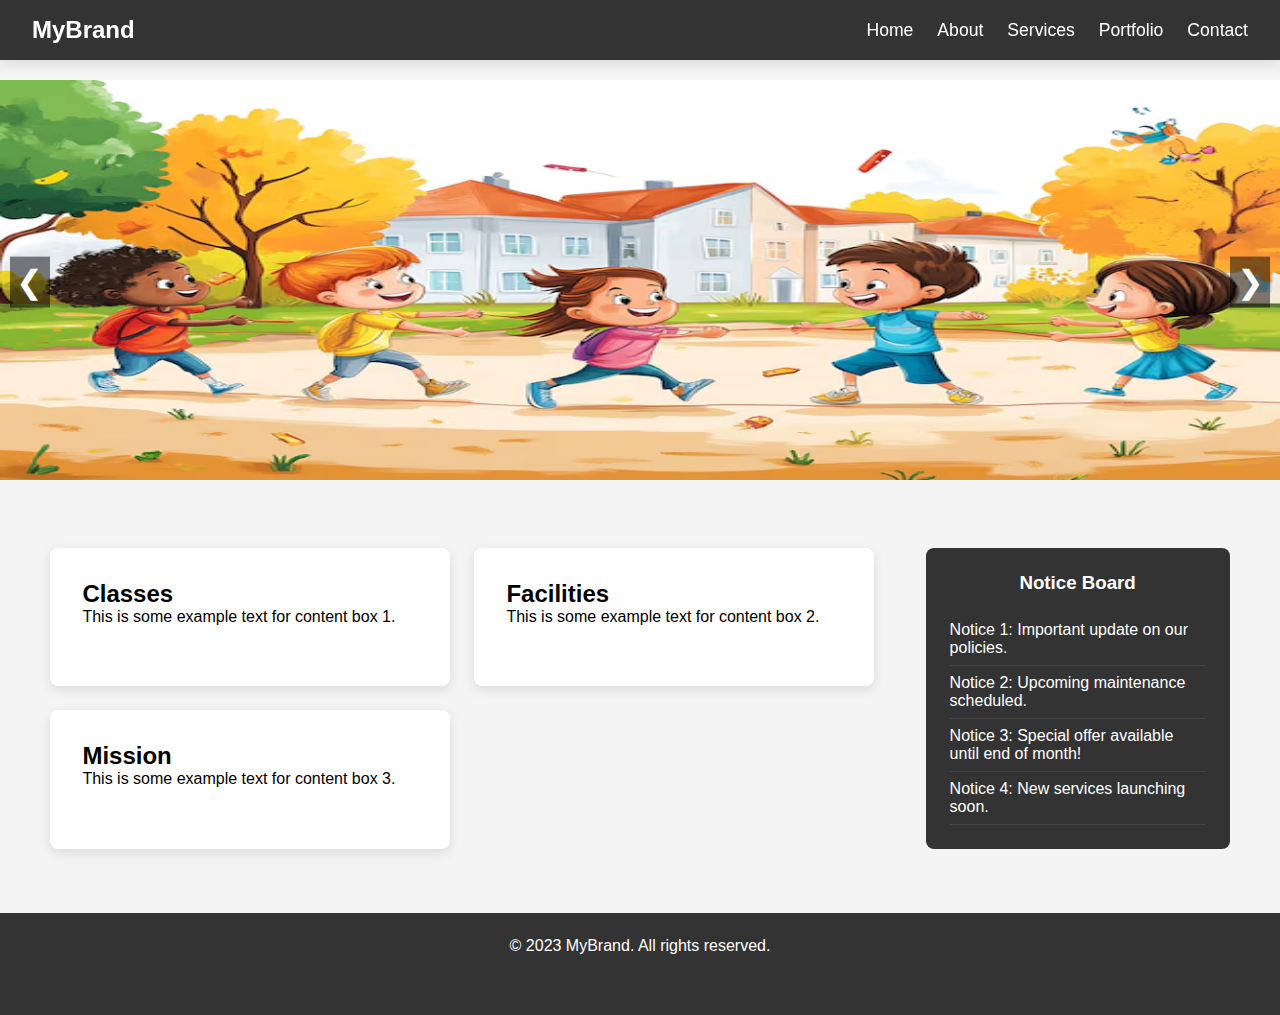
==== index.html @ eb5e8fb8 "Add files via upload" ====
<!DOCTYPE html>
<html lang="en">
<head>
  <meta charset="UTF-8">
  <meta name="viewport" content="width=device-width, initial-scale=1.0">
  <title>Responsive World-Class Website</title>
  <link rel="stylesheet" href="styles.css">
</head>
<body>

  <!-- Navbar Section -->
  <nav class="navbar">
    <div class="navbar-logo">MyBrand</div>
    <ul class="navbar-links">
      <li><a href="#home">Home</a></li>
      <li><a href="#about">About</a></li>
      <li><a href="#services">Services</a></li>
      <li><a href="#portfolio">Portfolio</a></li>
      <li><a href="#contact">Contact</a></li>
    </ul>
    <div class="hamburger" onclick="toggleMenu()">&#9776;</div>
  </nav>

  <!-- Carousel Section -->
  <section class="carousel">
    <div class="carousel-slide active">
      <img src="image1.jpg" alt="Slide 1">
    </div>
    <div class="carousel-slide">
      <img src="image3.jpg" alt="Slide 2">
    </div>
    <div class="carousel-slide">
      <img src="image2.jpg" alt="Slide 2">
    </div>
    <div class="carousel-slide">
      <img src="https://via.placeholder.com/1200x500" alt="Slide 3">
    </div>
    <button class="carousel-prev" onclick="prevSlide()">&#10094;</button>
    <button class="carousel-next" onclick="nextSlide()">&#10095;</button>
  </section>

  <!-- Main Content Section -->
  <div class="main-content">
    <!-- Content Boxes Section -->
    <section class="content">
      <div class="content-box">
        <h2>Classes</h2>
        <p>This is some example text for content box 1.</p>
      </div>
      <div class="content-box">
        <h2>Facilities</h2>
        <p>This is some example text for content box 2.</p>
      </div>
      <div class="content-box">
        <h2>Mission</h2>
        <p>This is some example text for content box 3.</p>
      </div>
    </section>

    <!-- Notice Board Section -->
    <aside class="notice-board">
      <h3>Notice Board</h3>
      <ul>
        <li>Notice 1: Important update on our policies.</li>
        <li>Notice 2: Upcoming maintenance scheduled.</li>
        <li>Notice 3: Special offer available until end of month!</li>
        <li>Notice 4: New services launching soon.</li>
      </ul>
    </aside>
  </div>

  <!-- Footer Section -->
  <footer class="footer">
    <div class="footer-content">
      <p>© 2023 MyBrand. All rights reserved.</p>
      <div class="social-icons">
        <a href="#"><i class="fab fa-facebook"></i></a>
        <a href="#"><i class="fab fa-twitter"></i></a>
        <a href="#"><i class="fab fa-instagram"></i></a>
      </div>
    </div>
  </footer>

  <script src="script.js"></script>
</body>
</html>
---- styles.css ----
* {
  margin: 0;
  padding: 0;
  box-sizing: border-box;
}

body {
  font-family: Arial, sans-serif;
  background-color: #f4f4f4;
}

.navbar {
  position: fixed;
  top: 0;
  width: 100%;
  background-color: #333;
  color: #fff;
  display: flex;
  justify-content: space-between;
  align-items: center;
  padding: 1em 2em;
  z-index: 10;
  box-shadow: 0 4px 12px rgba(0, 0, 0, 0.1);
}

.navbar-logo {
  font-size: 1.5em;
  font-weight: bold;
}

.navbar-links {
  list-style: none;
  display: flex;
  gap: 1.5em;
}

.navbar-links a {
  color: #fff;
  text-decoration: none;
  font-size: 1.1em;
  position: relative;
}

.navbar-links a:hover {
  color: #4CAF50;
}

.hamburger {
  display: none;
  font-size: 1.8em;
  cursor: pointer;
}

@media (max-width: 768px) {
  .navbar-links {
    display: none;
    position: absolute;
    top: 100%;
    left: 0;
    right: 0;
    background-color: #333;
    flex-direction: column;
    align-items: center;
  }

  .hamburger {
    display: block;
  }

  .navbar-links.active {
    display: flex;
  }
}

.carousel {
  position: relative;
  max-width: 100%;
  margin-top: 80px;
  overflow: hidden;
}

.carousel-slide {
  display: none;
}

.carousel-slide.active {
  display: block;
}

.carousel img {
  width: 100%;
  height: 400px;
}

.carousel-prev, .carousel-next {
  position: absolute;
  top: 50%;
  transform: translateY(-50%);
  background-color: rgba(0, 0, 0, 0.5);
  color: #fff;
  font-size: 2em;
  padding: 0.2em;
  border: none;
  cursor: pointer;
  z-index: 5;
}

.carousel-prev {
  left: 10px;
}

.carousel-next {
  right: 10px;
}

.main-content {
  display: flex;
  flex-wrap: wrap;
  gap: 1.5em;
  padding: 2em;
  justify-content: center;
  margin-top: 2em;
}

.content {
  display: flex;
  gap: 1.5em;
  width: 70%;
  flex-wrap: wrap;
}

.content-box {
  background-color: #fff;
  border-radius: 8px;
  padding: 2em;
  width: 100%;
  max-width: 400px;
  box-shadow: 0 4px 12px rgba(0, 0, 0, 0.1);
  transition: transform 0.3s ease;
}

.content-box:hover {
  transform: translateY(-10px);
}

/* Notice Board */
.notice-board {
  width: 25%;
  background-color: #333;
  color: #fff;
  padding: 1.5em;
  border-radius: 8px;
  max-height: 400px;
  overflow-y: auto;
}

.notice-board h3 {
  margin-bottom: 1em;
  text-align: center;
}

.notice-board ul {
  list-style-type: none;
}

.notice-board li {
  padding: 0.5em 0;
  border-bottom: 1px solid #444;
}

@media (max-width: 768px) {
  .content {
    width: 100%;
  }

  .notice-board {
    width: 100%;
    margin-top: 1em;
  }
}

/* Footer */
.footer {
  background-color: #333;
  color: #fff;
  text-align: center;
  padding: 1.5em 2em;
  margin-top: 2em;
}

.footer .social-icons a {
  color: #fff;
  margin: 0 1em;
  text-decoration: none;
  font-size: 1.5em;
}

.footer-content p {
  margin-bottom: 0.5em;
}
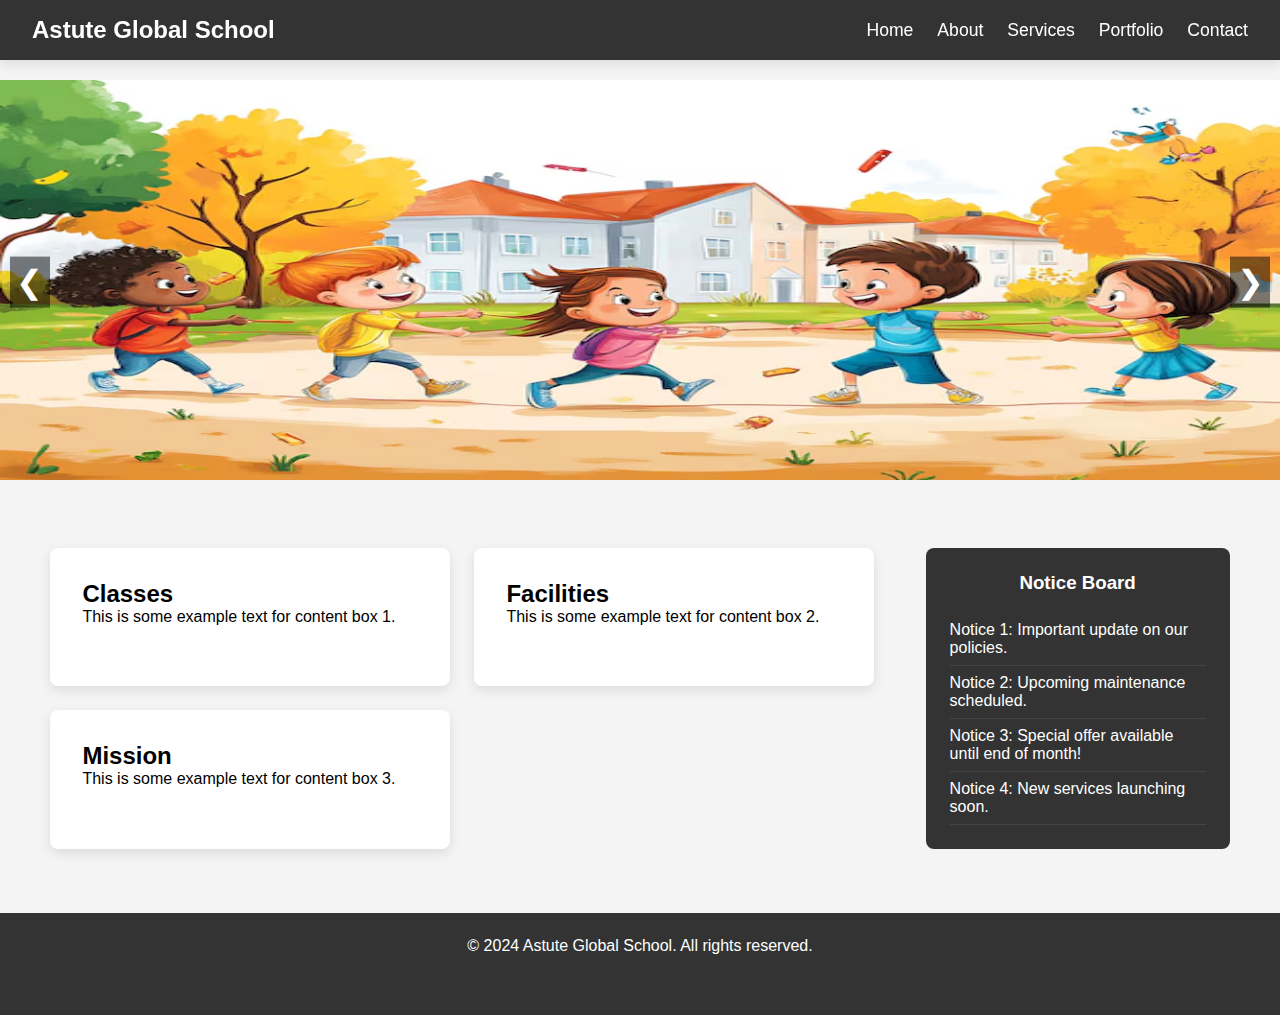
==== commit 8910af58: "Update index.html" ====
--- a/index.html
+++ b/index.html
@@ -10,7 +10,7 @@
 
   <!-- Navbar Section -->
   <nav class="navbar">
-    <div class="navbar-logo">MyBrand</div>
+    <div class="navbar-logo">Astute Global School</div>
     <ul class="navbar-links">
       <li><a href="#home">Home</a></li>
       <li><a href="#about">About</a></li>
@@ -72,7 +72,7 @@
   <!-- Footer Section -->
   <footer class="footer">
     <div class="footer-content">
-      <p>© 2023 MyBrand. All rights reserved.</p>
+      <p>© 2024 Astute Global School. All rights reserved.</p>
       <div class="social-icons">
         <a href="#"><i class="fab fa-facebook"></i></a>
         <a href="#"><i class="fab fa-twitter"></i></a>
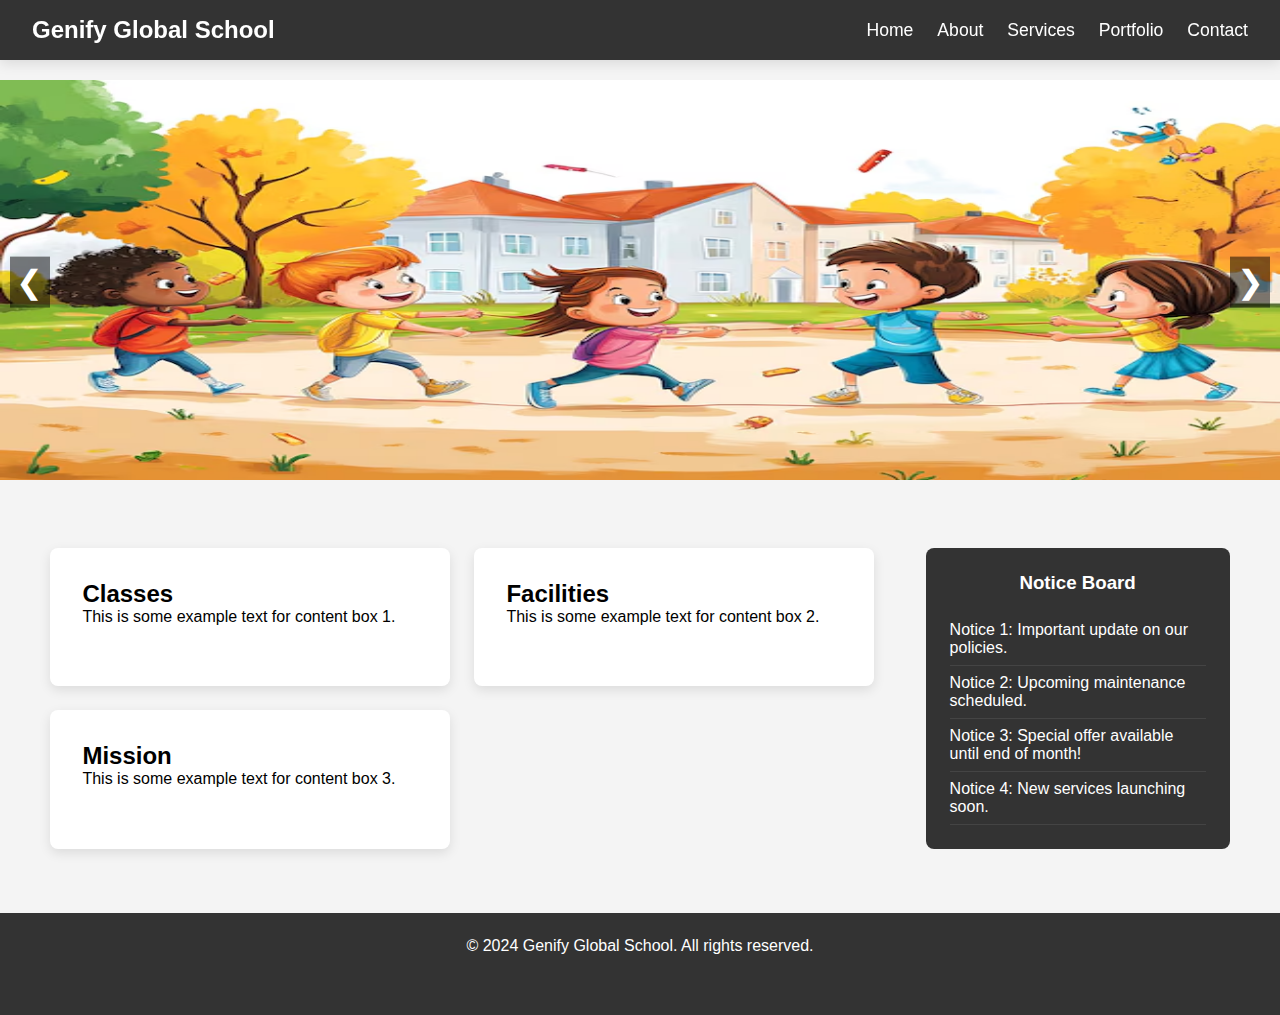
==== commit d2cb9ce9: "Update index.html" ====
--- a/index.html
+++ b/index.html
@@ -3,14 +3,14 @@
 <head>
   <meta charset="UTF-8">
   <meta name="viewport" content="width=device-width, initial-scale=1.0">
-  <title>Responsive World-Class Website</title>
+  <title>My School</title>
   <link rel="stylesheet" href="styles.css">
 </head>
 <body>
 
   <!-- Navbar Section -->
   <nav class="navbar">
-    <div class="navbar-logo">Astute Global School</div>
+    <div class="navbar-logo">Genify Global School</div>
     <ul class="navbar-links">
       <li><a href="#home">Home</a></li>
       <li><a href="#about">About</a></li>
@@ -72,7 +72,7 @@
   <!-- Footer Section -->
   <footer class="footer">
     <div class="footer-content">
-      <p>© 2024 Astute Global School. All rights reserved.</p>
+      <p>© 2024 Genify Global School. All rights reserved.</p>
       <div class="social-icons">
         <a href="#"><i class="fab fa-facebook"></i></a>
         <a href="#"><i class="fab fa-twitter"></i></a>
